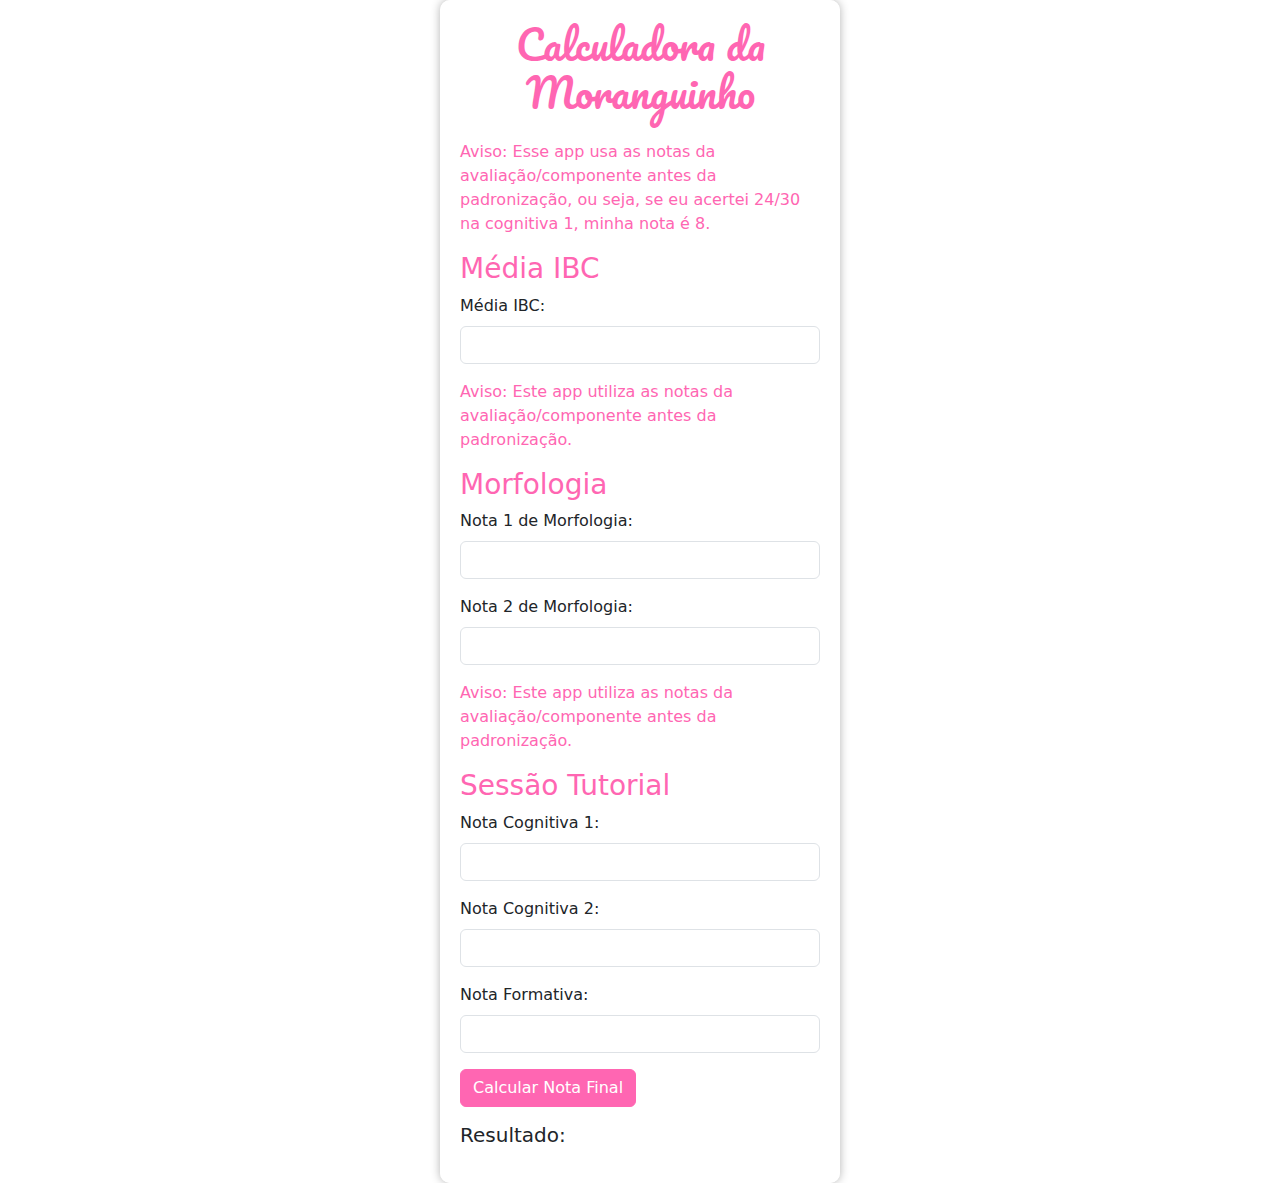
==== index.html @ 26fdbe4c "Update index.html" ====
<!DOCTYPE html>
<html lang="pt-br">
<head>
  <meta charset="UTF-8">
  <meta name="viewport" content="width=device-width, initial-scale=1, shrink-to-fit=no">
  <title>Calculadora da Moranguinho</title>

  <!-- Adicione o link para os estilos do Bootstrap -->
  <link href="https://cdn.jsdelivr.net/npm/bootstrap@5.3.0/dist/css/bootstrap.min.css" rel="stylesheet">

  <style>
    body {
      margin: 0;
      display: flex;
      align-items: center;
      justify-content: center;
      min-height: 100vh;
    }

    .container-box {
      padding: 20px;
      border-radius: 10px;
      box-shadow: 0 0 10px rgba(0, 0, 0, 0.3);
      width: 100%;
      max-width: 400px;
    }

    h1 {
      font-family: 'Pacifico', cursive; /* Adicionando a fonte Pacifico */
      color: #ff66b2; /* Rosa mais escuro para o título */
    }

    h3 {
      color: #ff66b2; /* Rosa mais escuro para os títulos das seções */
    }

    p.aviso {
      color: #ff66b2; /* Rosa mais escuro para o aviso */
    }

    button.btn-primary {
      background-color: #ff66b2; /* Rosa para o botão */
      border-color: #ff66b2;
    }

    /* Estilos específicos para dispositivos móveis */
    @media (max-width: 576px) {
      body {
        background-image: url('https://i.pinimg.com/originals/bb/47/38/bb4738c65d43b1903997bc90f171d65f.jpg');
        background-size: cover;
        background-repeat: no-repeat;
        background-position: center center; /* Centralizar a imagem */
      }

      .container-box {
        background-color: rgba(255, 255, 255, 0.8);
      }
    }

    /* Estilos específicos para dispositivos desktop */
    @media (min-width: 577px) {
      body {
        background-image: url('https://img.elo7.com.br/product/zoom/23FDA2D/adesivo-de-parede-moranguinho-ii-moranguinho.jpg');
        background-size: cover;
        background-repeat: no-repeat;
        background-position: center center; /* Centralizar a imagem */
      }

      .container-box {
        background-color: rgba(255, 255, 255, 0.8);
      }
    }
  </style>

  <!-- Adicionando a fonte Pacifico -->
  <link rel="stylesheet" href="https://fonts.googleapis.com/css2?family=Pacifico&display=swap">

  <!-- Adicionando o Favicon -->
  <link rel="icon" href="https://cdn.awsli.com.br/600x450/129/129579/produto/7267948/48721cb7d4.jpg" type="image/x-icon">


</head>
<body>
  

<link rel="manifest" href="/manifest.json">
<meta name="theme-color" content="#ff66b2">
<meta name="apple-mobile-web-app-capable" content="yes">
<meta name="apple-mobile-web-app-status-bar-style" content="black-translucent">
<meta name="apple-mobile-web-app-title" content="Moranguinho">
<meta name="apple-mobile-web-app-capable" content="yes">
<meta name="apple-mobile-web-app-status-bar-style" content="black-translucent">
<meta name="mobile-web-app-capable" content="yes">
<link rel="apple-touch-icon" href="https://cdn.awsli.com.br/600x450/129/129579/produto/7267948/48721cb7d4.jpg">
<meta name="apple-touch-startup-image" content="https://cdn.awsli.com.br/600x450/129/129579/produto/7267948/48721cb7d4.jpg">

  
<script>
  if ('serviceWorker' in navigator) {
    navigator.serviceWorker.register('/service-worker.js')
      .then((registration) => {
        console.log('Service Worker registrado com sucesso:', registration);
      })
      .catch((error) => {
        console.error('Falha ao registrar o Service Worker:', error);
      });
  }
</script>

<div class="container-box">
  <h1 class="text-center mb-4">Calculadora da Moranguinho</h1>

  <!-- Aviso geral -->
  <p class="aviso">Aviso: Esse app usa as notas da avaliação/componente antes da padronização, ou seja, se eu acertei 24/30 na cognitiva 1, minha nota é 8.</p>

  <!-- Formulário para IBC -->
  <div>
    <h3>Média IBC</h3>
    <form id="formIBC">
      <div class="mb-3">
        <label for="mediaIBC" class="form-label">Média IBC:</label>
        <input type="number" class="form-control" id="mediaIBC" required>
      </div>
    </form>
  </div>

  <!-- Aviso para Morfologia -->
  <p class="aviso">Aviso: Este app utiliza as notas da avaliação/componente antes da padronização.</p>
  <!-- Formulário para Morfologia -->
  <div>
    <h3>Morfologia</h3>
    <form id="formMorfologia">
      <div class="mb-3">
        <label for="nota1Morfologia" class="form-label">Nota 1 de Morfologia:</label>
        <input type="number" class="form-control" id="nota1Morfologia" required>
      </div>
      <div class="mb-3">
        <label for="nota2Morfologia" class="form-label">Nota 2 de Morfologia:</label>
        <input type="number" class="form-control" id="nota2Morfologia" required>
      </div>
    </form>
  </div>

  <!-- Aviso para Sessão Tutorial -->
  <p class="aviso">Aviso: Este app utiliza as notas da avaliação/componente antes da padronização.</p>
  <!-- Formulário para Sessão Tutorial -->
  <div>
    <h3>Sessão Tutorial</h3>
    <form id="formSessaoTutorial">
      <div class="mb-3">
        <label for="cognitiva1" class="form-label">Nota Cognitiva 1:</label>
        <input type="number" class="form-control" id="cognitiva1" required>
      </div>
      <div class="mb-3">
        <label for="cognitiva2" class="form-label">Nota Cognitiva 2:</label>
        <input type="number" class="form-control" id="cognitiva2" required>
      </div>
      <div class="mb-3">
        <label for="formativa" class="form-label">Nota Formativa:</label>
        <input type="number" class="form-control" id="formativa" required>
      </div>
    </form>
  </div>

  <!-- Botão para calcular nota final -->
  <button class="btn btn-primary" onclick="calcularNotaFinal()">Calcular Nota Final</button>

  <!-- Exibição do resultado -->
  <div class="mt-3">
    <h5>Resultado:</h5>
    <p id="resultado"></p>
  </div>

</div>

<!-- Adicione o link para os scripts do Bootstrap e o seu script personalizado -->
<script src="https://cdn.jsdelivr.net/npm/bootstrap@5.3.0/dist/js/bootstrap.bundle.min.js"></script>
<script>
  // Carregar dados do localStorage ao carregar a página
  window.onload = function () {
    var notaFinalSalva = localStorage.getItem('notaFinal');
    if (notaFinalSalva !== null) {
      document.getElementById('resultado').innerHTML = `Nota Final da última sessão: ${notaFinalSalva}`;
    }
  };

  function calcularNotaFinal() {
    // Obter valores dos campos
    var mediaIBC = parseFloat(document.getElementById('mediaIBC').value);
    var nota1Morfologia = parseFloat(document.getElementById('nota1Morfologia').value);
    var nota2Morfologia = parseFloat(document.getElementById('nota2Morfologia').value);
    var cognitiva1 = parseFloat(document.getElementById('cognitiva1').value);
    var cognitiva2 = parseFloat(document.getElementById('cognitiva2').value);
    var formativa = parseFloat(document.getElementById('formativa').value);

    // Calcular médias
    var mediaMorfologia = (nota1Morfologia + nota2Morfologia) / 2;
    var mediaSessaoTutorial = (cognitiva1 + cognitiva2) / 2;

    // Calcular nota final
    var notaFinal = (mediaIBC * 0.2) + (mediaMorfologia * 0.3) + (mediaSessaoTutorial * 0.3) + (formativa * 0.2);

    // Armazenar a nota final no localStorage
    localStorage.setItem('notaFinal', notaFinal);

    // Exibir resultado
    var resultadoElement = document.getElementById('resultado');
    resultadoElement.innerHTML = `Nota Final: ${notaFinal.toFixed(2)}<br>`;
    
    // Verificar se o usuário foi aprovado ou reprovado
    if (notaFinal >= 6) {
      resultadoElement.innerHTML += '<span style="color: green;">Aprovado!</span>';
    } else {
      resultadoElement.innerHTML += '<span style="color: red;">Reprovado!</span>';
    }
  }
</script>
</body>
</html>
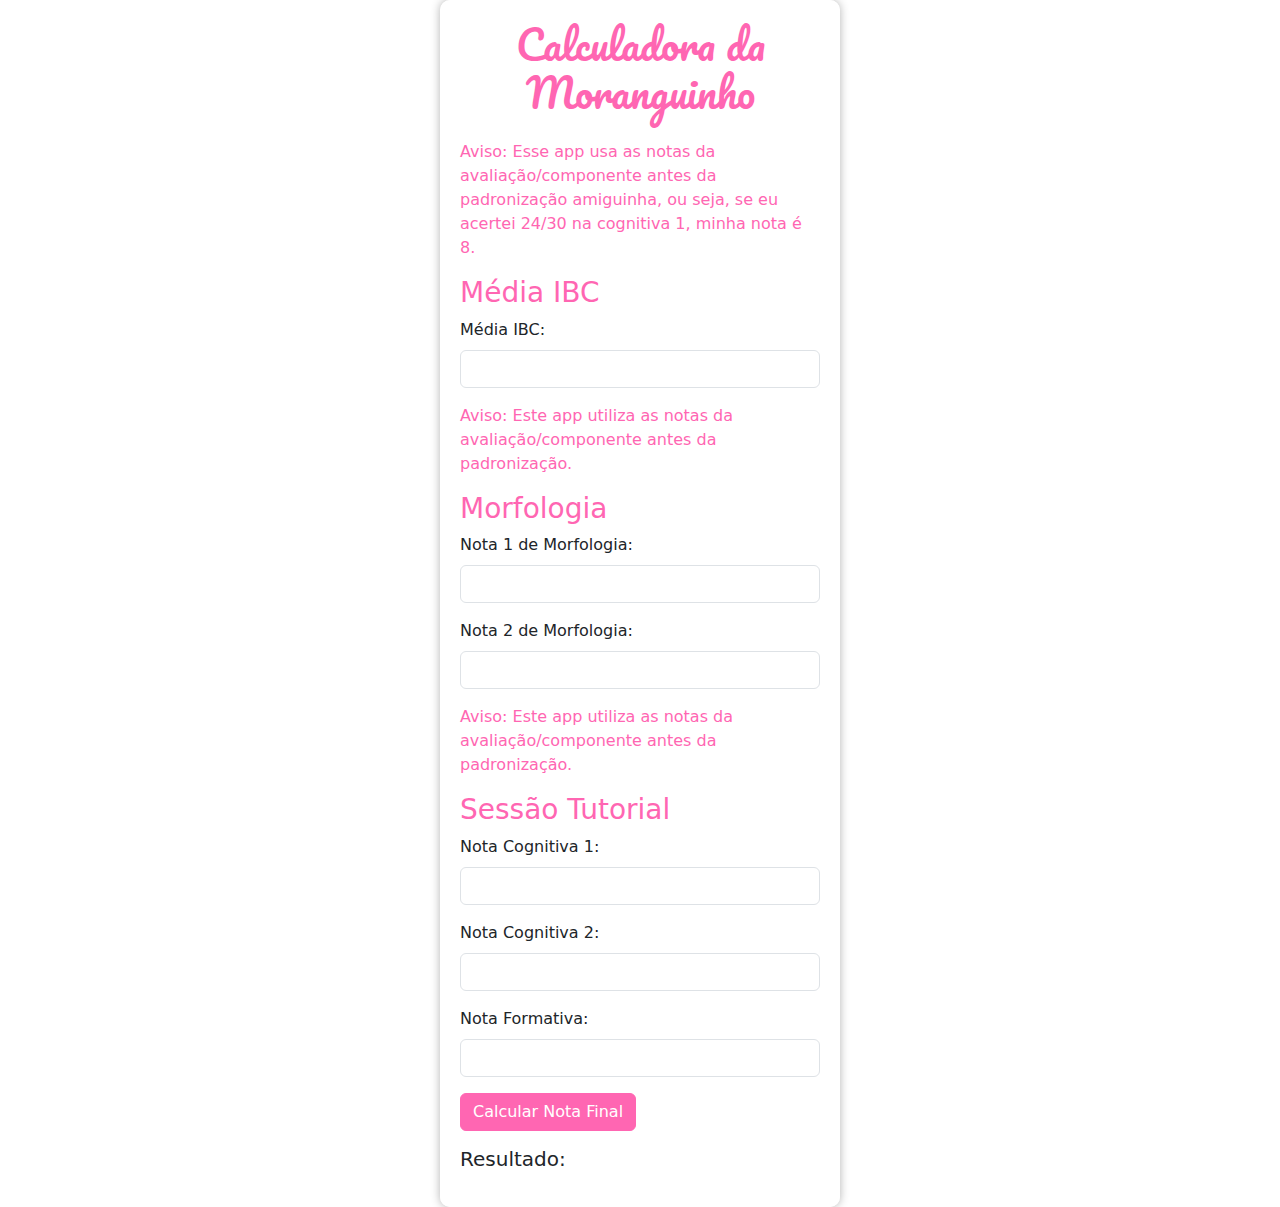
==== commit 07f64594: "Update index.html" ====
--- a/index.html
+++ b/index.html
@@ -95,23 +95,11 @@
 <meta name="apple-touch-startup-image" content="https://cdn.awsli.com.br/600x450/129/129579/produto/7267948/48721cb7d4.jpg">
 
   
-<script>
-  if ('serviceWorker' in navigator) {
-    navigator.serviceWorker.register('/service-worker.js')
-      .then((registration) => {
-        console.log('Service Worker registrado com sucesso:', registration);
-      })
-      .catch((error) => {
-        console.error('Falha ao registrar o Service Worker:', error);
-      });
-  }
-</script>
-
 <div class="container-box">
   <h1 class="text-center mb-4">Calculadora da Moranguinho</h1>
 
   <!-- Aviso geral -->
-  <p class="aviso">Aviso: Esse app usa as notas da avaliação/componente antes da padronização, ou seja, se eu acertei 24/30 na cognitiva 1, minha nota é 8.</p>
+  <p class="aviso">Aviso: Esse app usa as notas da avaliação/componente antes da padronização amiguinha, ou seja, se eu acertei 24/30 na cognitiva 1, minha nota é 8.</p>
 
   <!-- Formulário para IBC -->
   <div>
@@ -209,7 +197,7 @@
     
     // Verificar se o usuário foi aprovado ou reprovado
     if (notaFinal >= 6) {
-      resultadoElement.innerHTML += '<span style="color: green;">Aprovado!</span>';
+      resultadoElement.innerHTML += '<span style="color: green;">Aprovado! Parabéns amiguinha</span>';
     } else {
       resultadoElement.innerHTML += '<span style="color: red;">Reprovado!</span>';
     }
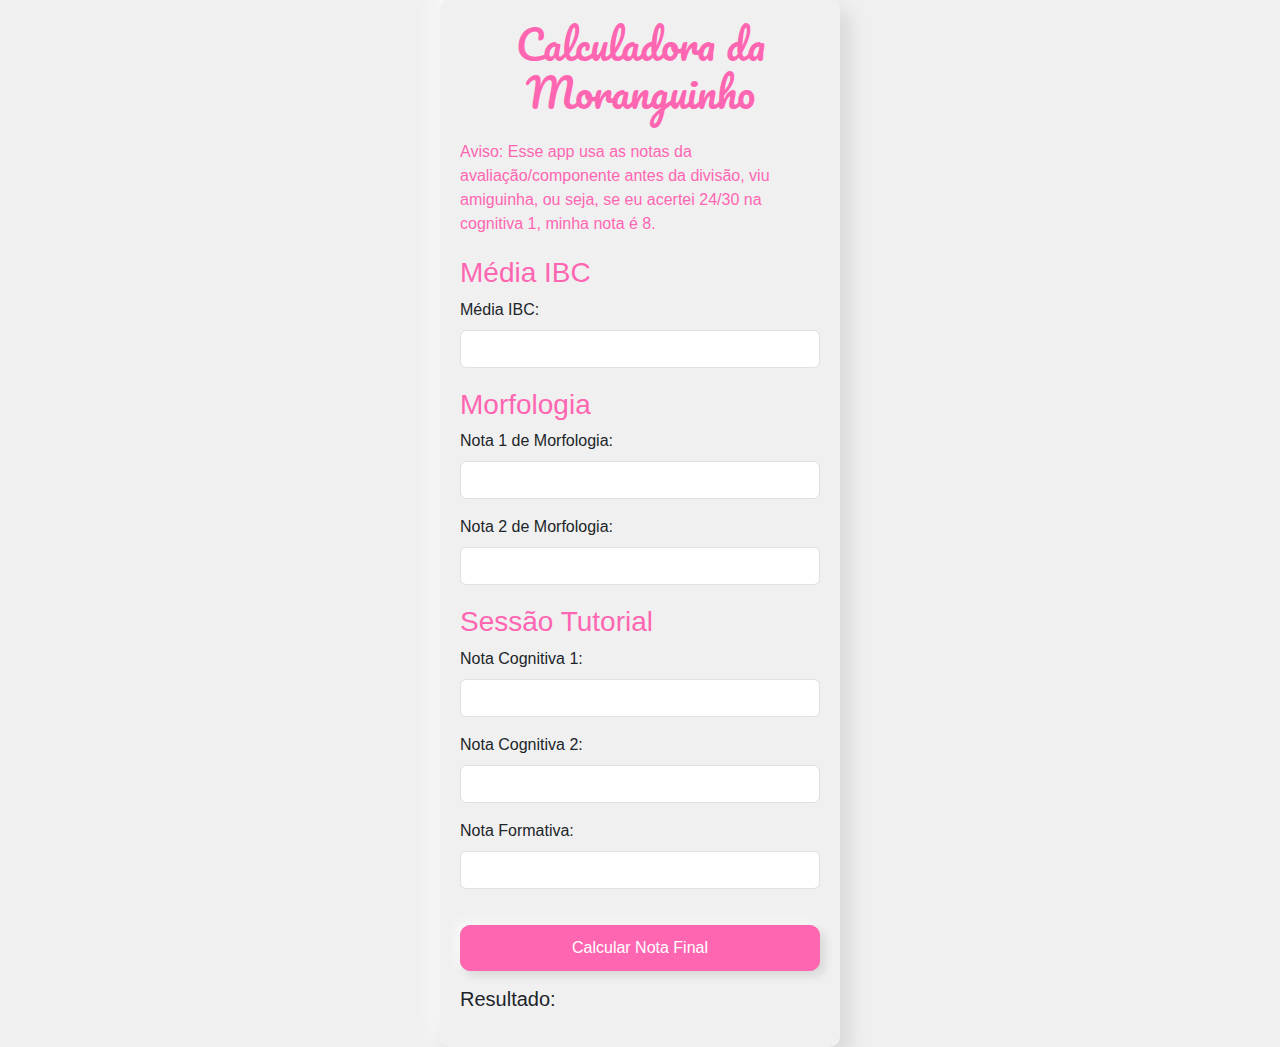
==== commit c3b6170a: "Update index.html" ====
--- a/index.html
+++ b/index.html
@@ -8,67 +8,75 @@
   <!-- Adicione o link para os estilos do Bootstrap -->
   <link href="https://cdn.jsdelivr.net/npm/bootstrap@5.3.0/dist/css/bootstrap.min.css" rel="stylesheet">
 
-  <style>
+    <style>
     body {
       margin: 0;
       display: flex;
       align-items: center;
       justify-content: center;
       min-height: 100vh;
+      background-color: #f0f0f0;
+      font-family: Arial, sans-serif;
     }
 
     .container-box {
       padding: 20px;
       border-radius: 10px;
-      box-shadow: 0 0 10px rgba(0, 0, 0, 0.3);
+      box-shadow: 10px 10px 20px rgba(0, 0, 0, 0.1), -10px -10px 20px rgba(255, 255, 255, 0.5);
+      background-color: #f0f0f0;
       width: 100%;
       max-width: 400px;
     }
 
     h1 {
-      font-family: 'Pacifico', cursive; /* Adicionando a fonte Pacifico */
-      color: #ff66b2; /* Rosa mais escuro para o título */
+      font-family: 'Pacifico', cursive;
+      color: #ff66b2;
+      text-align: center;
+      margin-bottom: 20px;
     }
 
     h3 {
-      color: #ff66b2; /* Rosa mais escuro para os títulos das seções */
+      color: #ff66b2;
+      margin-top: 20px;
     }
 
     p.aviso {
-      color: #ff66b2; /* Rosa mais escuro para o aviso */
+      color: #ff66b2;
+      margin-top: 10px;
     }
 
     button.btn-primary {
-      background-color: #ff66b2; /* Rosa para o botão */
+      background-color: #ff66b2;
       border-color: #ff66b2;
-    }
-
-    /* Estilos específicos para dispositivos móveis */
-    @media (max-width: 576px) {
-      body {
-        background-image: url('https://i.pinimg.com/originals/bb/47/38/bb4738c65d43b1903997bc90f171d65f.jpg');
-        background-size: cover;
-        background-repeat: no-repeat;
-        background-position: center center; /* Centralizar a imagem */
-      }
-
-      .container-box {
-        background-color: rgba(255, 255, 255, 0.8);
-      }
-    }
-
-    /* Estilos específicos para dispositivos desktop */
-    @media (min-width: 577px) {
-      body {
-        background-image: url('https://img.elo7.com.br/product/zoom/23FDA2D/adesivo-de-parede-moranguinho-ii-moranguinho.jpg');
-        background-size: cover;
-        background-repeat: no-repeat;
-        background-position: center center; /* Centralizar a imagem */
-      }
-
-      .container-box {
-        background-color: rgba(255, 255, 255, 0.8);
-      }
+      margin-top: 20px;
+      width: 100%;
+      border-radius: 10px;
+      padding: 10px;
+      box-shadow: 5px 5px 10px rgba(0, 0, 0, 0.1), -5px -5px 10px rgba(255, 255, 255, 0.5);
+      transition: all 0.3s ease;
+    }
+
+    button.btn-primary:hover {
+      box-shadow: none;
+      transform: translate(2px, 2px);
+    }
+
+    .resultado {
+      margin-top: 20px;
+      text-align: center;
+    }
+
+    .resultado p {
+      font-size: 18px;
+      margin-bottom: 10px;
+    }
+
+    .resultado .aprovado {
+      color: #4caf50;
+    }
+
+    .resultado .reprovado {
+      color: #f44336;
     }
   </style>
 
@@ -99,7 +107,7 @@
   <h1 class="text-center mb-4">Calculadora da Moranguinho</h1>
 
   <!-- Aviso geral -->
-  <p class="aviso">Aviso: Esse app usa as notas da avaliação/componente antes da padronização amiguinha, ou seja, se eu acertei 24/30 na cognitiva 1, minha nota é 8.</p>
+  <p class="aviso">Aviso: Esse app usa as notas da avaliação/componente antes da divisão, viu amiguinha, ou seja, se eu acertei 24/30 na cognitiva 1, minha nota é 8.</p>
 
   <!-- Formulário para IBC -->
   <div>
@@ -113,7 +121,6 @@
   </div>
 
   <!-- Aviso para Morfologia -->
-  <p class="aviso">Aviso: Este app utiliza as notas da avaliação/componente antes da padronização.</p>
   <!-- Formulário para Morfologia -->
   <div>
     <h3>Morfologia</h3>
@@ -129,8 +136,7 @@
     </form>
   </div>
 
-  <!-- Aviso para Sessão Tutorial -->
-  <p class="aviso">Aviso: Este app utiliza as notas da avaliação/componente antes da padronização.</p>
+
   <!-- Formulário para Sessão Tutorial -->
   <div>
     <h3>Sessão Tutorial</h3>
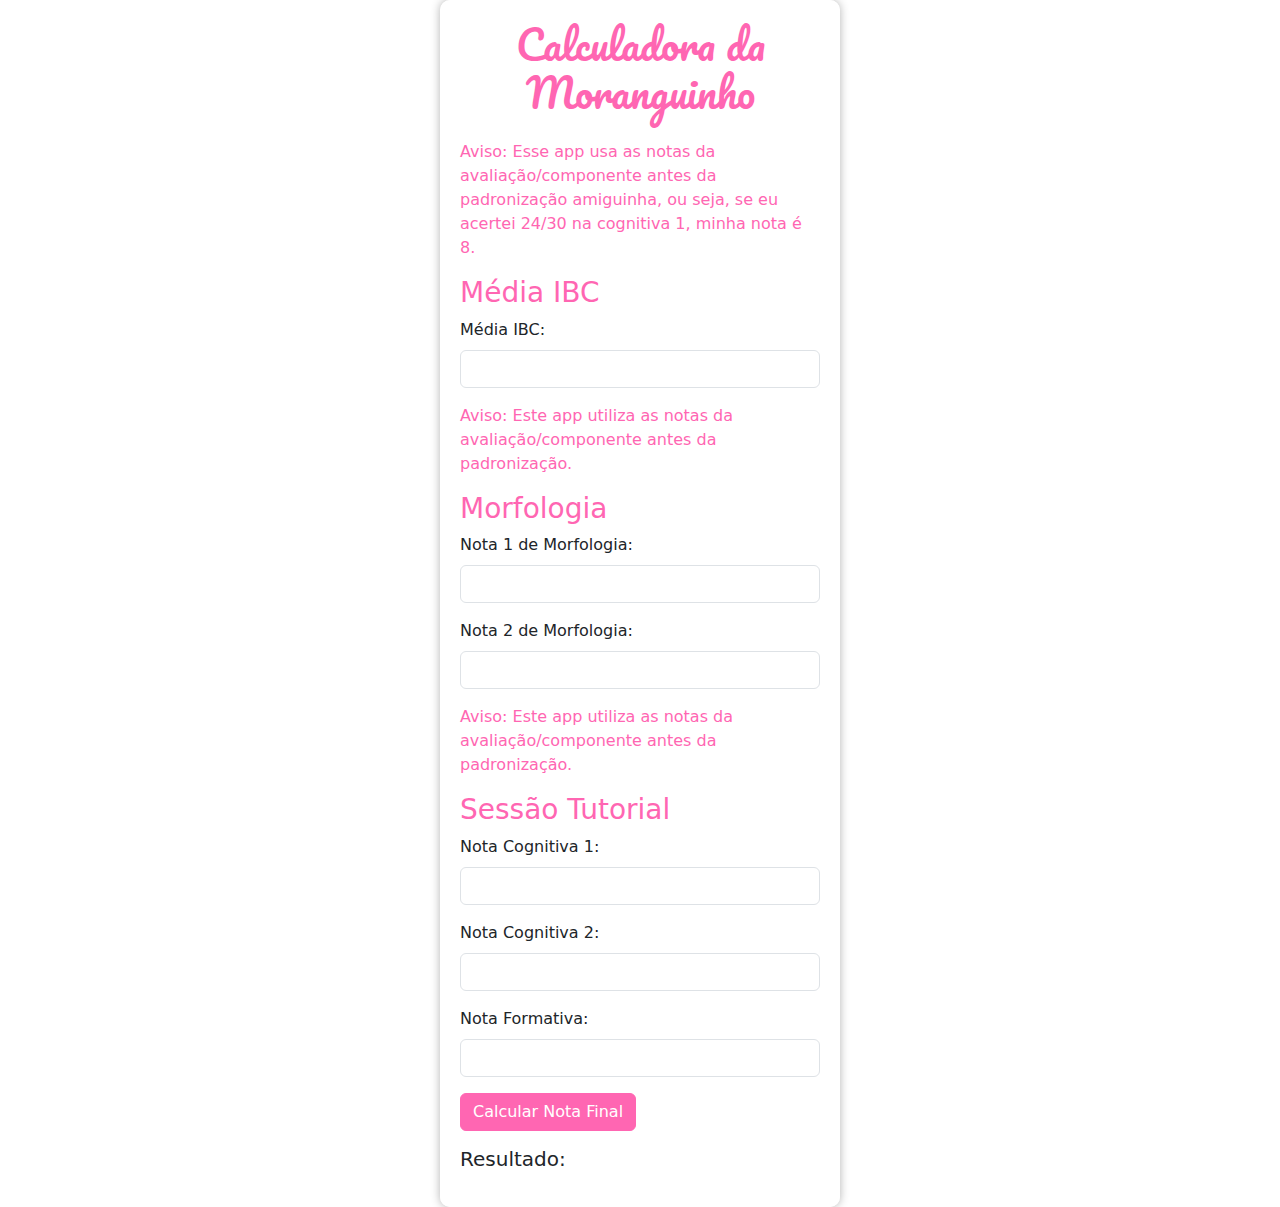
==== commit cfbd1270: "Update index.html" ====
--- a/index.html
+++ b/index.html
@@ -8,75 +8,67 @@
   <!-- Adicione o link para os estilos do Bootstrap -->
   <link href="https://cdn.jsdelivr.net/npm/bootstrap@5.3.0/dist/css/bootstrap.min.css" rel="stylesheet">
 
-    <style>
+  <style>
     body {
       margin: 0;
       display: flex;
       align-items: center;
       justify-content: center;
       min-height: 100vh;
-      background-color: #f0f0f0;
-      font-family: Arial, sans-serif;
     }
 
     .container-box {
       padding: 20px;
       border-radius: 10px;
-      box-shadow: 10px 10px 20px rgba(0, 0, 0, 0.1), -10px -10px 20px rgba(255, 255, 255, 0.5);
-      background-color: #f0f0f0;
+      box-shadow: 0 0 10px rgba(0, 0, 0, 0.3);
       width: 100%;
       max-width: 400px;
     }
 
     h1 {
-      font-family: 'Pacifico', cursive;
-      color: #ff66b2;
-      text-align: center;
-      margin-bottom: 20px;
+      font-family: 'Pacifico', cursive; /* Adicionando a fonte Pacifico */
+      color: #ff66b2; /* Rosa mais escuro para o título */
     }
 
     h3 {
-      color: #ff66b2;
-      margin-top: 20px;
+      color: #ff66b2; /* Rosa mais escuro para os títulos das seções */
     }
 
     p.aviso {
-      color: #ff66b2;
-      margin-top: 10px;
+      color: #ff66b2; /* Rosa mais escuro para o aviso */
     }
 
     button.btn-primary {
-      background-color: #ff66b2;
+      background-color: #ff66b2; /* Rosa para o botão */
       border-color: #ff66b2;
-      margin-top: 20px;
-      width: 100%;
-      border-radius: 10px;
-      padding: 10px;
-      box-shadow: 5px 5px 10px rgba(0, 0, 0, 0.1), -5px -5px 10px rgba(255, 255, 255, 0.5);
-      transition: all 0.3s ease;
-    }
-
-    button.btn-primary:hover {
-      box-shadow: none;
-      transform: translate(2px, 2px);
-    }
-
-    .resultado {
-      margin-top: 20px;
-      text-align: center;
-    }
-
-    .resultado p {
-      font-size: 18px;
-      margin-bottom: 10px;
-    }
-
-    .resultado .aprovado {
-      color: #4caf50;
-    }
-
-    .resultado .reprovado {
-      color: #f44336;
+    }
+
+    /* Estilos específicos para dispositivos móveis */
+    @media (max-width: 576px) {
+      body {
+        background-image: url('https://i.pinimg.com/originals/bb/47/38/bb4738c65d43b1903997bc90f171d65f.jpg');
+        background-size: cover;
+        background-repeat: no-repeat;
+        background-position: center center; /* Centralizar a imagem */
+      }
+
+      .container-box {
+        background-color: rgba(255, 255, 255, 0.8);
+      }
+    }
+
+    /* Estilos específicos para dispositivos desktop */
+    @media (min-width: 577px) {
+      body {
+        background-image: url('https://img.elo7.com.br/product/zoom/23FDA2D/adesivo-de-parede-moranguinho-ii-moranguinho.jpg');
+        background-size: cover;
+        background-repeat: no-repeat;
+        background-position: center center; /* Centralizar a imagem */
+      }
+
+      .container-box {
+        background-color: rgba(255, 255, 255, 0.8);
+      }
     }
   </style>
 
@@ -90,15 +82,14 @@
 </head>
 <body>
   
-
 <link rel="manifest" href="/manifest.json">
-<meta name="theme-color" content="#ff66b2">
-<meta name="apple-mobile-web-app-capable" content="yes">
-<meta name="apple-mobile-web-app-status-bar-style" content="black-translucent">
-<meta name="apple-mobile-web-app-title" content="Moranguinho">
-<meta name="apple-mobile-web-app-capable" content="yes">
-<meta name="apple-mobile-web-app-status-bar-style" content="black-translucent">
-<meta name="mobile-web-app-capable" content="yes">
+  <meta name="theme-color" content="#ff66b2">
+  <meta name="apple-mobile-web-app-capable" content="yes">
+  <meta name="apple-mobile-web-app-status-bar-style" content="black-translucent">
+  <meta name="apple-mobile-web-app-title" content="Calculadora Moranguinho">
+  <meta name="mobile-web-app-capable" content="yes">
+
+
 <link rel="apple-touch-icon" href="https://cdn.awsli.com.br/600x450/129/129579/produto/7267948/48721cb7d4.jpg">
 <meta name="apple-touch-startup-image" content="https://cdn.awsli.com.br/600x450/129/129579/produto/7267948/48721cb7d4.jpg">
 
@@ -107,7 +98,7 @@
   <h1 class="text-center mb-4">Calculadora da Moranguinho</h1>
 
   <!-- Aviso geral -->
-  <p class="aviso">Aviso: Esse app usa as notas da avaliação/componente antes da divisão, viu amiguinha, ou seja, se eu acertei 24/30 na cognitiva 1, minha nota é 8.</p>
+  <p class="aviso">Aviso: Esse app usa as notas da avaliação/componente antes da padronização amiguinha, ou seja, se eu acertei 24/30 na cognitiva 1, minha nota é 8.</p>
 
   <!-- Formulário para IBC -->
   <div>
@@ -121,6 +112,7 @@
   </div>
 
   <!-- Aviso para Morfologia -->
+  <p class="aviso">Aviso: Este app utiliza as notas da avaliação/componente antes da padronização.</p>
   <!-- Formulário para Morfologia -->
   <div>
     <h3>Morfologia</h3>
@@ -136,7 +128,8 @@
     </form>
   </div>
 
-
+  <!-- Aviso para Sessão Tutorial -->
+  <p class="aviso">Aviso: Este app utiliza as notas da avaliação/componente antes da padronização.</p>
   <!-- Formulário para Sessão Tutorial -->
   <div>
     <h3>Sessão Tutorial</h3>
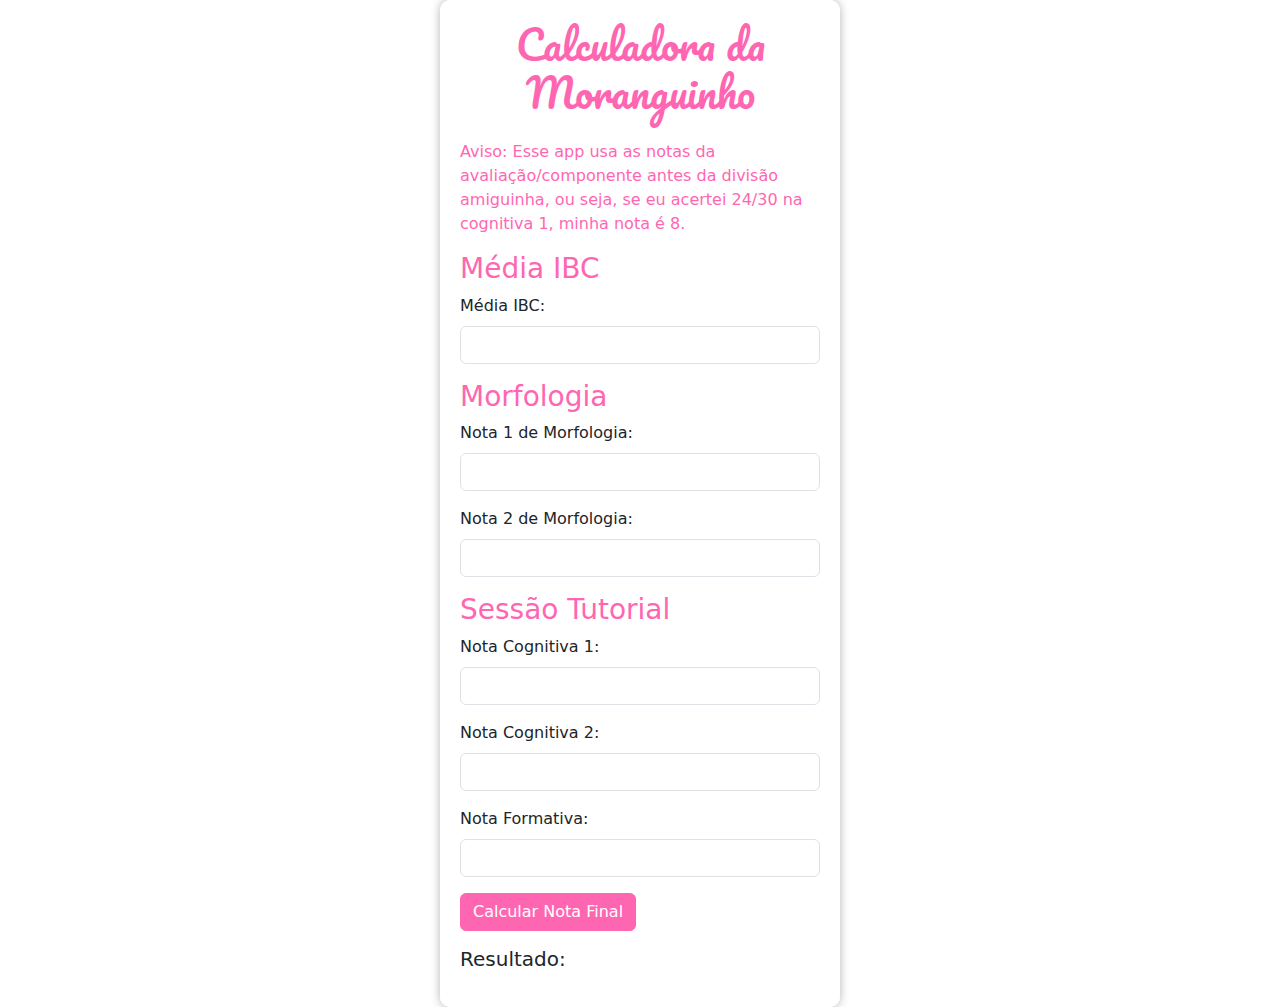
==== commit 6ff7223c: "Update index.html" ====
--- a/index.html
+++ b/index.html
@@ -98,7 +98,7 @@
   <h1 class="text-center mb-4">Calculadora da Moranguinho</h1>
 
   <!-- Aviso geral -->
-  <p class="aviso">Aviso: Esse app usa as notas da avaliação/componente antes da padronização amiguinha, ou seja, se eu acertei 24/30 na cognitiva 1, minha nota é 8.</p>
+  <p class="aviso">Aviso: Esse app usa as notas da avaliação/componente antes da divisão amiguinha, ou seja, se eu acertei 24/30 na cognitiva 1, minha nota é 8.</p>
 
   <!-- Formulário para IBC -->
   <div>
@@ -112,7 +112,7 @@
   </div>
 
   <!-- Aviso para Morfologia -->
-  <p class="aviso">Aviso: Este app utiliza as notas da avaliação/componente antes da padronização.</p>
+
   <!-- Formulário para Morfologia -->
   <div>
     <h3>Morfologia</h3>
@@ -129,7 +129,7 @@
   </div>
 
   <!-- Aviso para Sessão Tutorial -->
-  <p class="aviso">Aviso: Este app utiliza as notas da avaliação/componente antes da padronização.</p>
+ 
   <!-- Formulário para Sessão Tutorial -->
   <div>
     <h3>Sessão Tutorial</h3>
@@ -197,6 +197,7 @@
     // Verificar se o usuário foi aprovado ou reprovado
     if (notaFinal >= 6) {
       resultadoElement.innerHTML += '<span style="color: green;">Aprovado! Parabéns amiguinha</span>';
+      alert("Parabéns amiguinha, você passou.");
     } else {
       resultadoElement.innerHTML += '<span style="color: red;">Reprovado!</span>';
     }
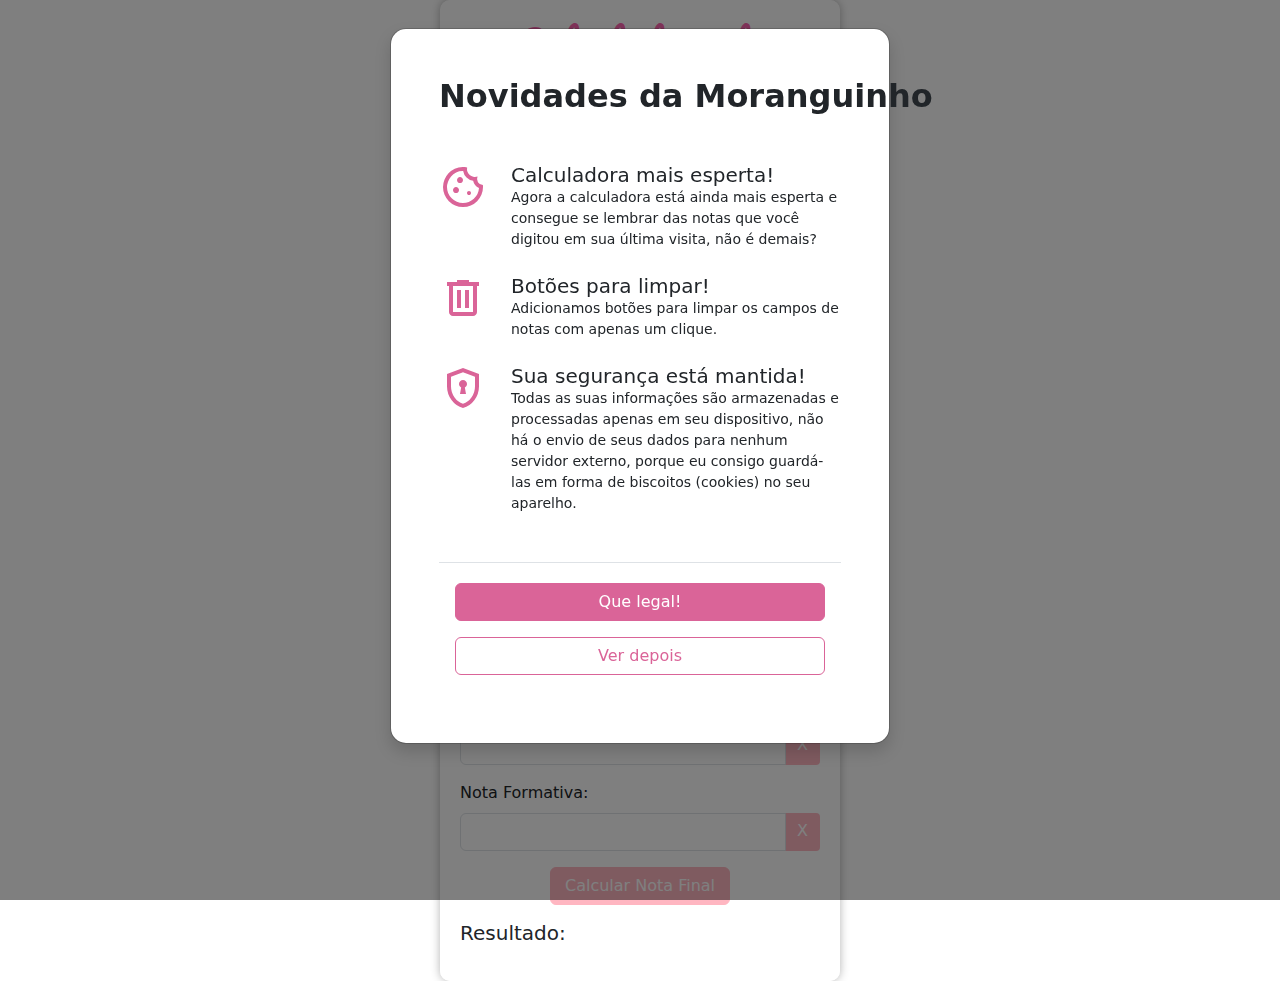
==== commit 57c6cd11: "Add files via upload" ====
--- a/index.html
+++ b/index.html
@@ -3,7 +3,9 @@
 <head>
   <meta charset="UTF-8">
   <meta name="viewport" content="width=device-width, initial-scale=1, shrink-to-fit=no">
+  <link rel="stylesheet" href="luxo.css">
   <title>Calculadora da Moranguinho</title>
+  
 
   <!-- Adicione o link para os estilos do Bootstrap -->
   <link href="https://cdn.jsdelivr.net/npm/bootstrap@5.3.0/dist/css/bootstrap.min.css" rel="stylesheet">
@@ -31,7 +33,7 @@
     }
 
     h3 {
-      color: #ff66b2; /* Rosa mais escuro para os títulos das seções */
+      color: #fb778e; /* Rosa mais escuro para os títulos das seções */
     }
 
     p.aviso {
@@ -39,14 +41,14 @@
     }
 
     button.btn-primary {
-      background-color: #ff66b2; /* Rosa para o botão */
-      border-color: #ff66b2;
+      background-color: #ffb6c1; /* Rosa para o botão */
+      border-color: #ffb6c1;
     }
 
     /* Estilos específicos para dispositivos móveis */
     @media (max-width: 576px) {
       body {
-        background-image: url('https://i.pinimg.com/originals/bb/47/38/bb4738c65d43b1903997bc90f171d65f.jpg');
+        background-image: url('https://i.pinimg.com/736x/14/d4/8e/14d48e9d9489a9d75b302f2d4cfbc5aa.jpg');
         background-size: cover;
         background-repeat: no-repeat;
         background-position: center center; /* Centralizar a imagem */
@@ -81,6 +83,59 @@
 
 </head>
 <body>
+  <script src="https://cdn.jsdelivr.net/npm/bootstrap@5.3.0/dist/js/bootstrap.bundle.min.js"></script>
+  <script src="/includes/modal.js"></script>
+
+  <div class="modal fade" id="novidadesModal" tabindex="-1" aria-labelledby="novidadesModalLabel" aria-hidden="true">
+    <div class="modal-dialog">
+      <div class="modal-content rounded-4 shadow">
+        <div class="modal-body p-5">
+          <h2 class="fw-bold mb-0 text-center">Novidades da Moranguinho</h2>
+  
+          <ul class="d-grid gap-4 my-5 list-unstyled small">
+            <li class="d-flex gap-4">
+              <img src="/svg/cookie.svg" alt="Ícone de cookie" class="bi text-body-secondary flex-shrink-0" width="48" height="48">
+              <div>
+                <h5 class="mb-0">Calculadora mais esperta!</h5>
+                Agora a calculadora está ainda mais esperta e consegue se lembrar das notas que você digitou em sua última visita, não é demais?
+              </div>
+            </li>
+            <li class="d-flex gap-4">
+              <img src="/svg/lixo.svg" alt="Ícone de cookie" class="bi text-body-secondary flex-shrink-0" width="48" height="48">
+              <div>
+                <h5 class="mb-0">Botões para limpar!</h5>
+                Adicionamos botões para limpar os campos de notas com apenas um clique.
+              </div>
+            </li>
+            <li class="d-flex gap-4">
+              <img src="/svg/segurança.svg" alt="Ícone de cookie" class="bi text-body-secondary flex-shrink-0" width="48" height="48">
+              <div>
+                <h5 class="mb-0">Sua segurança está mantida!</h5>
+                Todas as suas informações são armazenadas e processadas apenas em seu dispositivo, não há o envio de seus dados para nenhum servidor externo, porque eu consigo guardá-las em forma de biscoitos (cookies) no seu aparelho.
+              </div>
+            </li>
+          </ul>
+  
+          <div class="modal-footer">
+            <button type="button" class="btn btn-primaryy my-2 w-100" data-bs-dismiss="modal" onclick="entendiNovidades()">Que legal!</button>
+            <button type="button" class="btn btn-secondary my-2 w-100" data-bs-dismiss="modal" onclick="verDepoisNovidades()">Ver depois</button>
+          </div>
+        </div>
+      </div>
+    </div>
+  </div>
+
+
+
+
+
+
+
+
+
+
+
+
   
 <link rel="manifest" href="/manifest.json">
   <meta name="theme-color" content="#ff66b2">
@@ -98,7 +153,11 @@
   <h1 class="text-center mb-4">Calculadora da Moranguinho</h1>
 
   <!-- Aviso geral -->
-  <p class="aviso">Aviso: Esse app usa as notas da avaliação/componente antes da divisão amiguinha, ou seja, se eu acertei 24/30 na cognitiva 1, minha nota é 8.</p>
+  <div class="d-flex flex-row-reverse bd-highlight">
+  <button type="button" class="btn btn-secondary" data-bs-toggle="modal" data-bs-target="#ajudaModal">
+    Ajuda
+  </button>
+  </div>
 
   <!-- Formulário para IBC -->
   <div>
@@ -106,52 +165,100 @@
     <form id="formIBC">
       <div class="mb-3">
         <label for="mediaIBC" class="form-label">Média IBC:</label>
-        <input type="number" class="form-control" id="mediaIBC" required>
+        <div class="input-group"> 
+          <input inputmode="decimal" type="number" class="form-control" id="mediaIBC" required>
+          <span class="i btn-clear">X</span>
+        </div>
       </div>
     </form>
   </div>
-
+ 
   <!-- Aviso para Morfologia -->
 
   <!-- Formulário para Morfologia -->
   <div>
     <h3>Morfologia</h3>
     <form id="formMorfologia">
-      <div class="mb-3">
-        <label for="nota1Morfologia" class="form-label">Nota 1 de Morfologia:</label>
-        <input type="number" class="form-control" id="nota1Morfologia" required>
-      </div>
-      <div class="mb-3">
-        <label for="nota2Morfologia" class="form-label">Nota 2 de Morfologia:</label>
-        <input type="number" class="form-control" id="nota2Morfologia" required>
+      <div class="row">
+        <div class="col-6">
+          <div class="mb-3">
+            <label for="nota1Anatomia" class="form-label">Nota 1 de Anatomia:</label>
+            <div class="input-group">
+              <input inputmode="decimal" type="number" class="form-control" id="nota1Anatomia" required>
+              <span class="btn-clear">X</span>
+            </div>
+          </div>
+        </div>
+        <div class="col-6">
+          <div class="mb-3">
+            <label for="nota1Histologia" class="form-label">Nota 1 de Histologia:</label>
+            <div class="input-group">
+              <input inputmode="decimal" type="number" class="form-control" id="nota1Histologia" required>
+              <span class="btn-clear">X</span>
+            </div>
+          </div>
+        </div>
+      </div>
+      <div class="row">
+        <div class="col-6">
+          <div class="mb-3">
+            <label for="nota2Anatomia" class="form-label">Nota 2 de Anatomia:</label>
+            <div class="input-group">
+              <input inputmode="decimal" type="number" class="form-control" id="nota2Anatomia" required>
+              <span class="btn-clear">X</span>
+            </div>
+          </div>
+        </div>
+        <div class="col-6">
+          <div class="mb-3">
+            <label for="nota2Histologia" class="form-label">Nota 2 de Histologia:</label>
+            <div class="input-group">
+              <input inputmode="decimal" type="number" class="form-control" id="nota2Histologia" required>
+              <span class="btn-clear">X</span>
+            </div>
+          </div>
+        </div>
       </div>
     </form>
   </div>
+  
+  
 
   <!-- Aviso para Sessão Tutorial -->
  
   <!-- Formulário para Sessão Tutorial -->
-  <div>
-    <h3>Sessão Tutorial</h3>
-    <form id="formSessaoTutorial">
-      <div class="mb-3">
-        <label for="cognitiva1" class="form-label">Nota Cognitiva 1:</label>
-        <input type="number" class="form-control" id="cognitiva1" required>
-      </div>
-      <div class="mb-3">
-        <label for="cognitiva2" class="form-label">Nota Cognitiva 2:</label>
-        <input type="number" class="form-control" id="cognitiva2" required>
-      </div>
-      <div class="mb-3">
-        <label for="formativa" class="form-label">Nota Formativa:</label>
-        <input type="number" class="form-control" id="formativa" required>
-      </div>
-    </form>
-  </div>
+<div>
+  <h3>Sessão Tutorial</h3>
+  <form id="formSessaoTutorial">
+    <div class="mb-3">
+      <label for="cognitiva1" class="form-label">Nota Cognitiva 1:</label>
+      <div class="input-group">
+        <input inputmode="decimal" type="number" class="form-control" id="cognitiva1" required>
+        <span class="btn-clear">X</span>
+      </div>
+    </div>
+    <div class="mb-3">
+      <label for="cognitiva2" class="form-label">Nota Cognitiva 2:</label>
+      <div class="input-group">
+        <input inputmode="decimal" type="number" class="form-control" id="cognitiva2" required>
+        <span class="btn-clear">X</span>
+      </div>
+    </div>
+    <div class="mb-3">
+      <label for="formativa" class="form-label">Nota Formativa:</label>
+      <div class="input-group">
+        <input inputmode="decimal" type="number" class="form-control" id="formativa" required>
+        <span class="btn-clear">X</span>
+      </div>
+    </div>
+  </form>
+</div>
+
 
   <!-- Botão para calcular nota final -->
+  <div class="d-grid gap-2 col-6 mx-auto">
   <button class="btn btn-primary" onclick="calcularNotaFinal()">Calcular Nota Final</button>
-
+  </div>
   <!-- Exibição do resultado -->
   <div class="mt-3">
     <h5>Resultado:</h5>
@@ -174,14 +281,18 @@
   function calcularNotaFinal() {
     // Obter valores dos campos
     var mediaIBC = parseFloat(document.getElementById('mediaIBC').value);
-    var nota1Morfologia = parseFloat(document.getElementById('nota1Morfologia').value);
-    var nota2Morfologia = parseFloat(document.getElementById('nota2Morfologia').value);
+    var nota1Anatomia = parseFloat(document.getElementById('nota1Anatomia').value);
+    var nota1Histologia = parseFloat(document.getElementById('nota1Histologia').value);
+    var nota2Anatomia = parseFloat(document.getElementById('nota2Anatomia').value);
+    var nota2Histologia = parseFloat(document.getElementById('nota2Histologia').value);
     var cognitiva1 = parseFloat(document.getElementById('cognitiva1').value);
     var cognitiva2 = parseFloat(document.getElementById('cognitiva2').value);
     var formativa = parseFloat(document.getElementById('formativa').value);
 
     // Calcular médias
-    var mediaMorfologia = (nota1Morfologia + nota2Morfologia) / 2;
+    var mediaMorfologia1 = (nota1Anatomia * 2/3) + (nota1Histologia * 1/3);
+    var mediaMorfologia2 = (nota2Anatomia * 2/3) + (nota2Histologia * 1/3);
+    var mediaMorfologia = (mediaMorfologia1 + mediaMorfologia2) / 2;
     var mediaSessaoTutorial = (cognitiva1 + cognitiva2) / 2;
 
     // Calcular nota final
@@ -203,5 +314,50 @@
     }
   }
 </script>
+<script src="/includes/guardadados.js"></script>
+
+
+
+
+
+<div class="modal fade" id="ajudaModal" tabindex="-1" aria-labelledby="ajudaModalLabel" aria-hidden="true">
+  <div class="modal-dialog">
+    <div class="modal-content">
+      <div class="modal-header">
+        <h5 class="modal-title" id="ajudaModalLabel">Como usar a calculadora</h5>
+        <button type="button" class="btn-close" data-bs-dismiss="modal" aria-label="Close"></button>
+      </div>
+      <div class="modal-body">
+        <div class-"my-2">
+          <h3>Dica de amiguinha</h3>
+        </div>
+        <p>A calculadora usa a nota de cada avaliação de 0 a 10 ou a média de IBC. </p>
+        <p>Se você não tiver a nota da prova, pode calculá-la aqui:</p>
+
+        <div class-"my-2">
+          <h3>Cálculo da nota</h3>
+        </div>
+
+        <div class="mb-3">
+          <label for="acertos" class="form-label">Acertos:</label>
+          <input type="number" class="form-control" id="acertos">
+        </div>
+        <div class="mb-3">
+          <label for="questoes" class="form-label">Questões:</label>
+          <input type="number" class="form-control" id="questoes">
+        </div>
+        <button type="button" class="btn btn-primary" onclick="calcularNota()">Calcular Nota</button>
+        <p id="resultadoCalculo"></p>
+      </div>
+    </div>
+  </div>
+</div>
+
+<script src="/includes/calculo.js"></script>
+
+
+
+
+
 </body>
 </html>
--- a/luxo.css
+++ b/luxo.css
@@ -0,0 +1,48 @@
+/* Remover setas em todos os navegadores */
+input[type="number"]::-webkit-inner-spin-button,
+input[type="number"]::-webkit-outer-spin-button {
+  -webkit-appearance: none;
+  margin: 0;
+}
+
+input[type="number"] {
+  -moz-appearance: textfield; /* Firefox */
+}
+
+input[type="number"] {
+  appearance: none; /* Outros navegadores */
+}
+
+.btn-clear {
+    cursor: pointer; /* Adiciona o cursor de ponteiro para indicar que é clicável */
+    background-color: #ffb6c1; /* Cor de fundo rosa */
+    color: white; /* Cor do texto branca */
+    border: none; /* Remove a borda */
+    padding: 0.375rem 0.75rem; /* Adiciona um pouco de padding */
+    border-radius: 0.25rem; /* Arredonda os cantos */
+  }
+  
+
+
+
+
+#novidadesModal .modal-body h2 {
+    max-width: 110%; /* Limita a largura do título a 90% da largura do modal */
+    margin: 0 auto; /* Centraliza o título horizontalmente */
+    white-space: nowrap; 
+    overflow:;
+    text-overflow: ellipsis; 
+  }  
+
+
+  .btn-primaryy {
+    background-color: #DA6498 !important; /* Rosa */
+    border-color: #DA6498 !important;   /* Rosa */
+    -webkit-text-fill-color: white;
+  }
+  .btn-secondary {
+    background-color: #ffffff !important; /* Rosa */
+    border-color: #DA6498 !important;   /* Rosa */
+    -webkit-text-fill-color: #DA6498;
+  }
+  
